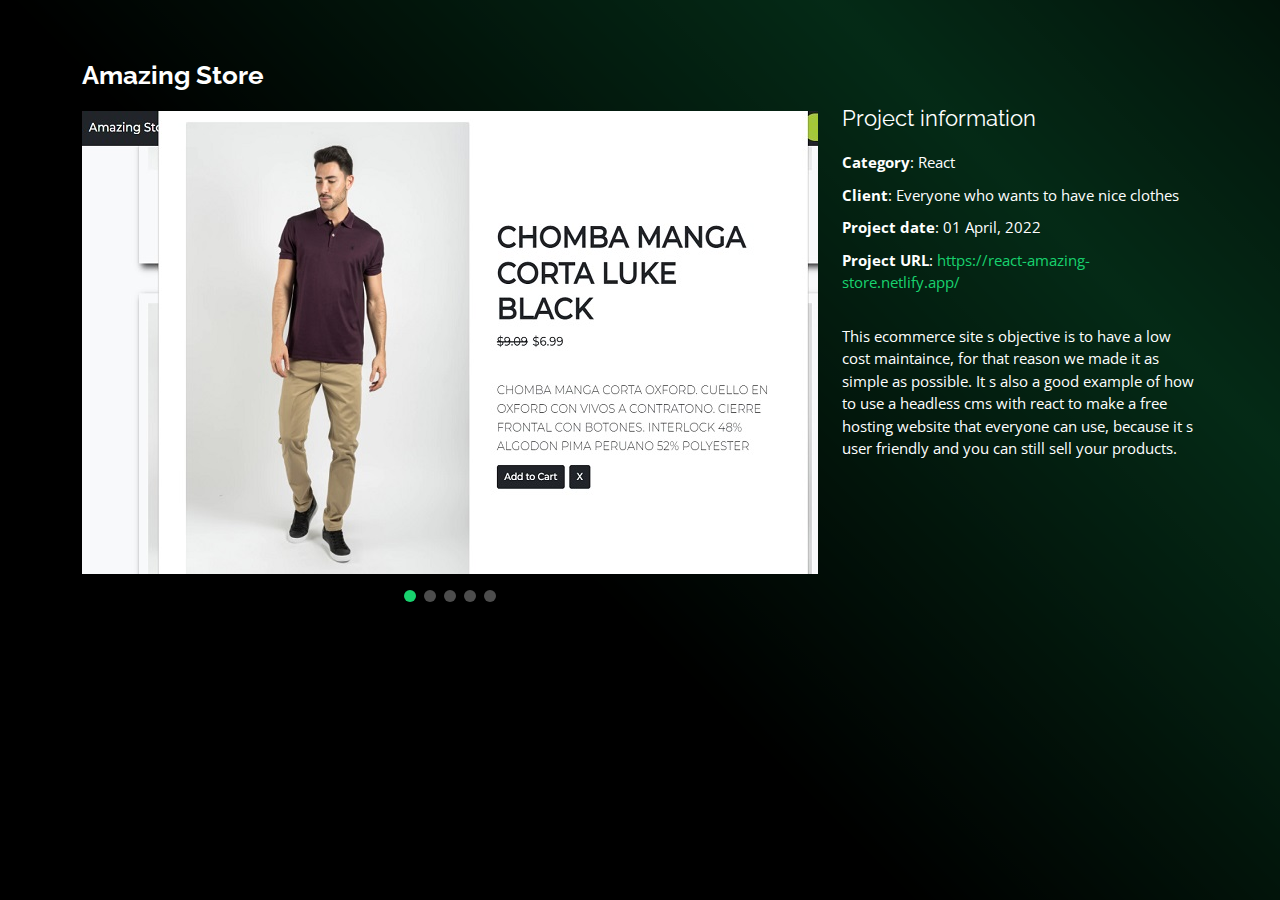
==== portfolio-details-amazing-store.html @ 71ebbcb5 "added Amazing Store to the portfolio" ====
<!DOCTYPE html>
<html lang="en">
  <head>
    <meta charset="utf-8" />
    <meta content="width=device-width, initial-scale=1.0" name="viewport" />

    <title>Alexander Fernandez s portafolio</title>
    <meta content="" name="description" />
    <meta content="" name="keywords" />

    <!-- Favicons -->
    <link href="assets/img/favicon.png" rel="icon" />
    <link href="assets/img/apple-touch-icon.png" rel="apple-touch-icon" />

    <!-- Google Fonts -->
    <link
      href="https://fonts.googleapis.com/css?family=Open+Sans:300,300i,400,400i,600,600i,700,700i|Raleway:300,300i,400,400i,500,500i,600,600i,700,700i|Poppins:300,300i,400,400i,500,500i,600,600i,700,700i"
      rel="stylesheet"
    />

    <!-- Vendor CSS Files -->
    <link
      href="assets/vendor/bootstrap/css/bootstrap.min.css"
      rel="stylesheet"
    />
    <link
      href="assets/vendor/bootstrap-icons/bootstrap-icons.css"
      rel="stylesheet"
    />
    <link href="assets/vendor/boxicons/css/boxicons.min.css" rel="stylesheet" />
    <link
      href="assets/vendor/glightbox/css/glightbox.min.css"
      rel="stylesheet"
    />
    <link href="assets/vendor/remixicon/remixicon.css" rel="stylesheet" />
    <link href="assets/vendor/swiper/swiper-bundle.min.css" rel="stylesheet" />

    <!--  Main CSS File -->
    <link href="assets/css/style.css" rel="stylesheet" />
  </head>

  <body>
    <main id="main">
      <!-- ======= Portfolio Details ======= -->
      <div id="portfolio-details" class="portfolio-details">
        <div class="container">
          <div class="row">
            <div class="col-lg-8">
              <h2 class="portfolio-title">Amazing Store</h2>

              <div class="portfolio-details-slider swiper">
                <div class="swiper-wrapper align-items-center">
                  <div class="swiper-slide">
                    <img src="assets/img/portfolio/amazingstore1.jpg" alt="" />
                  </div>

                  <div class="swiper-slide">
                    <img src="assets/img/portfolio/amazingstore2.jpg" alt="" />
                  </div>

                  <div class="swiper-slide">
                    <img src="assets/img/portfolio/amazingstore3.jpg" alt="" />
                  </div>

                  <div class="swiper-slide">
                    <img src="assets/img/portfolio/amazingstore4.jpg" alt="" />
                  </div>

                  <div class="swiper-slide">
                    <img src="assets/img/portfolio/amazingstore5.jpg" alt="" />
                  </div>
                </div>
                <div class="swiper-pagination"></div>
              </div>
            </div>

            <div class="col-lg-4 portfolio-info">
              <h3>Project information</h3>
              <ul>
                <li><strong>Category</strong>: React</li>
                <li>
                  <strong>Client</strong>: Everyone who wants to have nice
                  clothes
                </li>
                <li><strong>Project date</strong>: 01 April, 2022</li>
                <li>
                  <strong>Project URL</strong>:
                  <a
                    target="_blank"
                    href="https://react-amazing-store.netlify.app/"
                    >https://react-amazing-store.netlify.app/</a
                  >
                </li>
              </ul>

              <p>
                This ecommerce site s objective is to have a low cost
                maintaince, for that reason we made it as simple as possible. It
                s also a good example of how to use a headless cms with react to
                make a free hosting website that everyone can use, because it s
                user friendly and you can still sell your products.
              </p>
            </div>
          </div>
        </div>
      </div>
      <!-- End Portfolio Details -->
    </main>
    <!-- End #main -->

    <div class="credits"></div>

    <!-- Vendor JS Files -->
    <script src="assets/vendor/purecounter/purecounter.js"></script>
    <script src="assets/vendor/bootstrap/js/bootstrap.bundle.min.js"></script>
    <script src="assets/vendor/glightbox/js/glightbox.min.js"></script>
    <script src="assets/vendor/isotope-layout/isotope.pkgd.min.js"></script>
    <script src="assets/vendor/swiper/swiper-bundle.min.js"></script>
    <script src="assets/vendor/waypoints/noframework.waypoints.js"></script>
    <script src="assets/vendor/php-email-form/validate.js"></script>

    <!-- Main JS File -->
    <script src="assets/js/main.js"></script>
  </body>
</html>
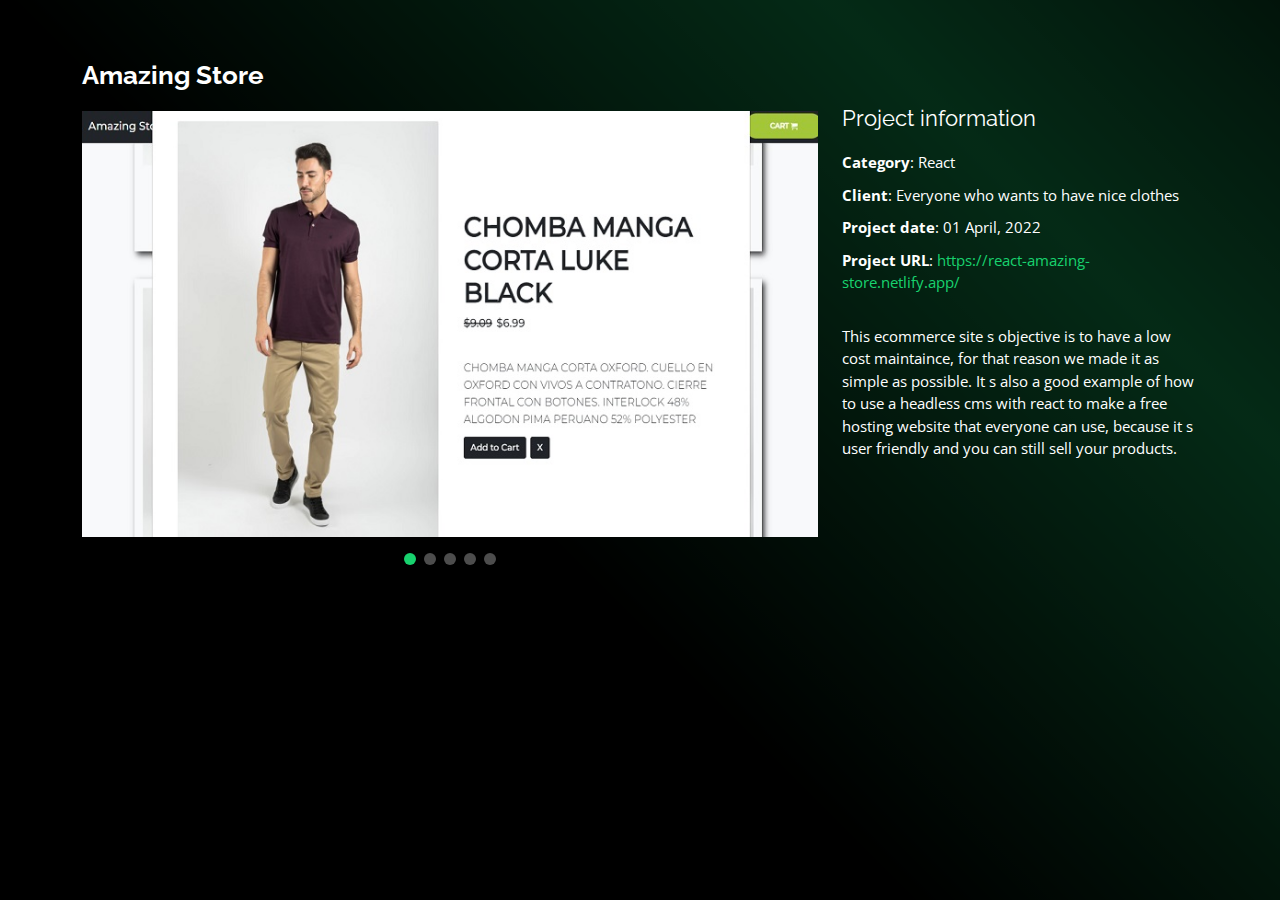
==== commit 68ac59b4: "responsive imgs" ====
--- a/portfolio-details-amazing-store.html
+++ b/portfolio-details-amazing-store.html
@@ -51,23 +51,43 @@
               <div class="portfolio-details-slider swiper">
                 <div class="swiper-wrapper align-items-center">
                   <div class="swiper-slide">
-                    <img src="assets/img/portfolio/amazingstore1.jpg" alt="" />
+                    <img
+                      class="img-fluid"
+                      src="assets/img/portfolio/amazingstore1.jpg"
+                      alt=""
+                    />
                   </div>
 
                   <div class="swiper-slide">
-                    <img src="assets/img/portfolio/amazingstore2.jpg" alt="" />
+                    <img
+                      class="img-fluid"
+                      src="assets/img/portfolio/amazingstore2.jpg"
+                      alt=""
+                    />
                   </div>
 
                   <div class="swiper-slide">
-                    <img src="assets/img/portfolio/amazingstore3.jpg" alt="" />
+                    <img
+                      class="img-fluid"
+                      src="assets/img/portfolio/amazingstore3.jpg"
+                      alt=""
+                    />
                   </div>
 
                   <div class="swiper-slide">
-                    <img src="assets/img/portfolio/amazingstore4.jpg" alt="" />
+                    <img
+                      class="img-fluid"
+                      src="assets/img/portfolio/amazingstore4.jpg"
+                      alt=""
+                    />
                   </div>
 
                   <div class="swiper-slide">
-                    <img src="assets/img/portfolio/amazingstore5.jpg" alt="" />
+                    <img
+                      class="img-fluid"
+                      src="assets/img/portfolio/amazingstore5.jpg"
+                      alt=""
+                    />
                   </div>
                 </div>
                 <div class="swiper-pagination"></div>
